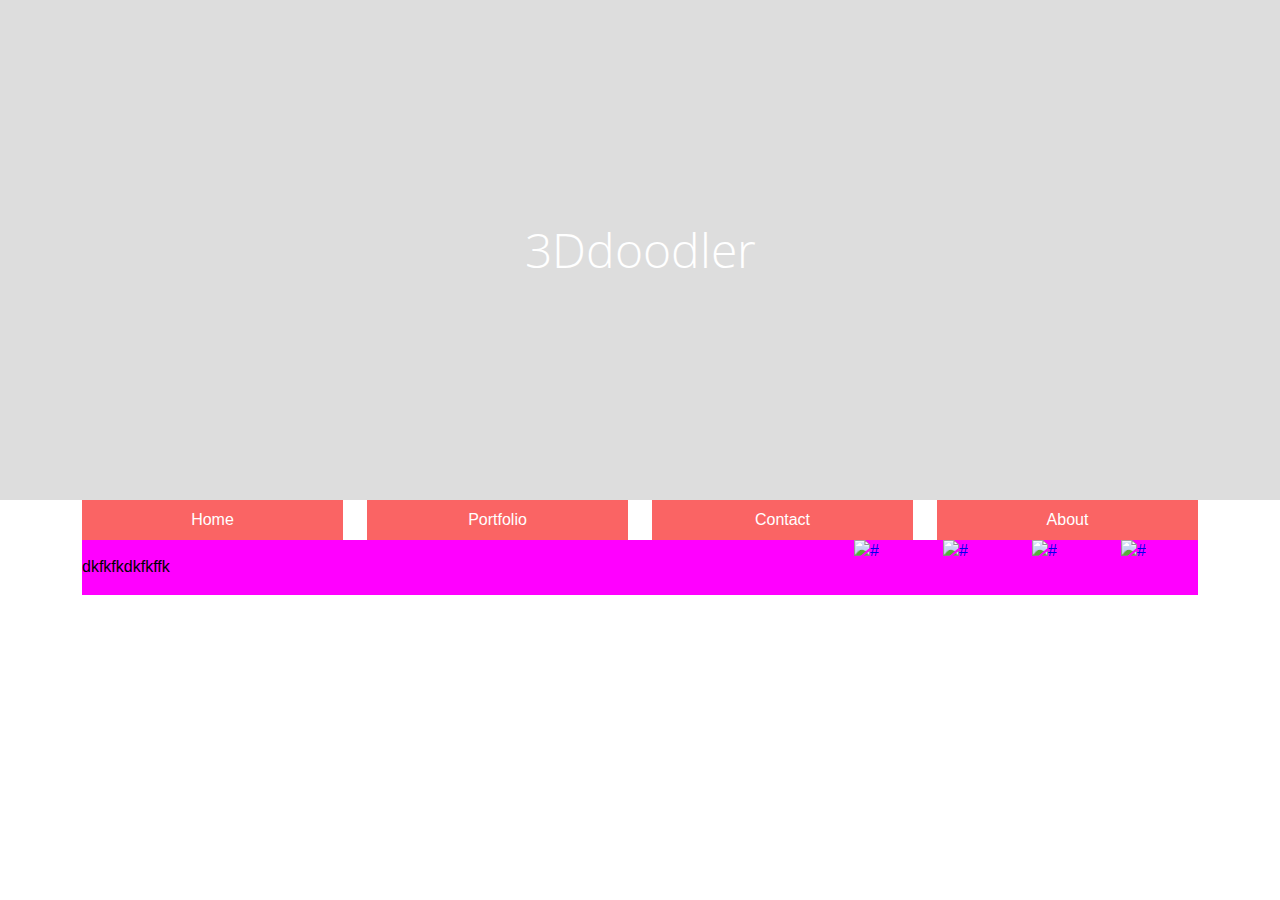
==== 3Ddoodler.html @ 83fd54f3 "update23_05" ====
<!DOCTYPE html SYSTEM "about:legacy-compat">
<html dir="ltr" lang="nl-be" class="no-js" prefix="og: http://ogp.me/ns#">

<head>
    <!-- Character encoding -->
    <meta charset="UTF-8">
    <!-- Latest version of rendering engine -->
    <meta http-equiv="X-UA-Compatible" content="IE=edge,chrome=1">
    <!-- Mobile Viewport -->
    <meta name="viewport" content="width=device-width, initial-scale=1, maximum-scale=1">
    <!-- Most important SEO tag -->
    <title> Coole's Agency</title>
    <!-- Other SEO friendly tags -->
    <meta name="description" content="Lees hier alles over nieuwe media, html5 en andere ontwikkelingen in webdevelopment en mobile development. De docenten NMD willen graag hun kennis delen met jou!">
    <meta name="keywords" content="HTML5, JavaScript, jQuery, CSS3">
    <meta name="author" content="Arteveldehogeschool - Bachelor in de grafische en digitale media | MMP">
    <meta name="copyright" content="Copyright 2010-17 Arteveldehogeschool. All Rights Reserved.">
    <!-- OpenGraph -->
    <meta property="og:type" content="website">
    <meta property="og:title" content=">HTML5 | Webdesign II | GDM">
    <meta property="og:description" content="Lees hier alles over nieuwe media, html5 en andere ontwikkelingen in webdevelopment en mobile development. De docenten NMD willen graag hun kennis delen met jou!">
    <meta property="og:url" content="http://www.gdm.gent/">
    <meta property="og:site_name" content="GDM.GENT">
    <meta property="og:image" content="assets/images/ahs.png">
    <meta property="og:image:width" content="129">
    <meta property="og:image:height" content="129">
    <!-- humans.txt -->
    <link rel="author" type="text/plain" href="/humans.txt">
    <!-- DNS prefech for CDN -->
    <link rel="dns-prefetch" href="//cdnjs.cloudflare.com">
    <link rel="dns-prefetch" href="//code.jquery.com">
    <link rel="dns-prefetch" href="//maxcdn.bootstrapcdn.com">
    <!-- Icons -->
    <!-- http://realfavicongenerator.net/ -->
    <link rel="apple-touch-icon" sizes="180x180" href="assets/icons/apple-touch-icon.png">
    <link rel="icon" type="image/png" href="assets/icons/favicon-32x32.png" sizes="32x32">
    <link rel="icon" type="image/png" href="assets/icons/favicon-16x16.png" sizes="16x16">
    <link rel="manifest" href="assets/icons/manifest.json">
    <link rel="mask-icon" href="assets/icons/safari-pinned-tab.svg" color="#ee9900">
    <link rel="shortcut icon" href="assets/icons/favicon.ico">
    <meta name="apple-mobile-web-app-title" content="GDM">
    <meta name="application-name" content="GDM">
    <meta name="msapplication-config" content="assets/icons/browserconfig.xml">
    <meta name="theme-color" content="#ffffff">
    <!-- Stylesheets: Vendors -->
    <link rel="stylesheet" media="all" href="vendor/normalize/normalize.css">
    <!-- Stylesheets: App -->
    <link rel="stylesheet" media="all" href="css/fonts.css">
    <link rel="stylesheet" media="all" href="css/typography.css">
    <link rel="stylesheet" media="all" href="css/main.css">
    <link rel="stylesheet" media="all" href="css/grid.css">

    <!-- Modernizr: feature detection -->
    <script src="vendor/modernizr/modernizr.min.js"></script>
</head>

<body>
    <!-- mainphoto -->
    <section class="hero" id="3Ddoodler">
        <div class="hero__text">
            <h2 class="hero__title">3Ddoodler</h2>
        </div>
    </section>
    <!--navigatie -->
    <div class="grid__wrapper">
        <div class="grid__container">
            <nav>
                <div class="grid__row">
                    <div class="grid__column-3">
                        <a href="index.html" alt="home">Home</a>
                    </div>
                    <div class="grid__column-3">
                        <a href="portfolio.html" alt="portfolio">Portfolio</a>
                    </div>
                    <div class="grid__column-3">
                        <a href="contact.html" alt="contact">Contact</a>
                    </div>
                    <div class="grid__column-3">
                        <a href="about.html" alt="about">About</a>
                    </div>
                </div>
            </nav>
            <!-- content -->

            <footer class="footer">
                <div class="grid__row">
                    <div class="grid__column-8">
                        <p>dkfkfkdkfkffk</p>
                    </div>
                    <div class="grid__column-4">
                        <!--facebook-->
                        <div class="grid__column-3">
                            <a href="https://www.facebook.com" alt="facebook">
                                <img src="#" alt="#">
                                <!--hier sociql media icon-->
                            </a>
                        </div>
                        <!--twitter-->
                        <div class="grid__column-3">
                            <a href="https://www.twitter.com" alt="twitter">
                                <img src="#" alt="#">
                                <!--hier sociql media icon-->
                            </a>
                        </div>
                        <!--instagram-->
                        <div class="grid__column-3">
                            <a href="https://www.instagram.com" alt="instagram">
                                <img src="#" alt="#">
                                <!--hier sociql media icon-->
                            </a>
                        </div>
                        <!--pinterest-->
                        <div class="grid__column-3">
                            <a href="https://www.pinterest.com" alt="pinterest">
                                <img src="#" alt="#">
                                <!--hier sociql media icon-->
                            </a>
                        </div>
                    </div>
                </div>
            </footer>
        </div>
    </div>
</body>

</html>
---- css/fonts.css ----
@import url('https://fonts.googleapis.com/css?family=Open+Sans|Roboto');
---- css/typography.css ----
body {
  font-family: 'Roboto', sans-serif;
  font-size: 16px;
  font-weight: 300;
  font-style: normal;
  line-height: 1.42;
}

h1, h2, h3, h4, h5, h6 {
  font-family: 'Open Sans', sans-serif;
  font-size: 16px;
  font-weight: 500;
  font-style: normal;
  line-height: 1.42;
}
---- css/main.css ----
* {
    box-sizing: border-box;
}

html,
body {
    margin: 0;
    padding: 0;
    font-family: Arial, sans-serif;
}

@import url('https://fonts.googleapis.com/css?family=Lato:300,400');
.hero {
    background: #DDD url('https://unsplash.it/1200/600?image=0&blur') no-repeat;
    /*_img/naamfoto.jpg*/
    background-size: cover;
    background-position: center center;
    width: 100%;
    height: 500px;
    position: relative;
}

#index {
    background: #DDD url('https://unsplash.it/1200/600?image=0&blur') no-repeat;
    /*_img/hero_index.jpg*/
}

#3Ddoodler {
    background: #DDD url('../_img/3Doodler.jpg') no-repeat;
    /*_img/hero_3Ddoodler.jpg*/
}

#teddy {
    background: #DDD url('../_img/hero_teddy.jpg') no-repeat;
    /*_img/hero_teddy.jpg*/
}


/*hoofdfoto*/

.hero__text {
    font-family: Lato, sans-serif;
    font-weight: 400;
    font-size: 1.2rem;
    position: absolute;
    color: #FFF;
    top: 50%;
    left: 50%;
    text-align: center;
    transform: translate(-50%, -50%);
}

.hero__title {
    margin: 0;
    font-size: 3rem;
    font-weight: 300;
}

nav a {
    text-decoration: none;
    display: block;
    width: 100%;
    height: 40px;
    line-height: 40px;
    background-color: rgb( 250, 100, 100);
    color: #FFF;
    text-align: center;
}

.portfolio_photo {
    width: 100%;
}

.newsphoto {
    width: 100%;
}

.projectphoto {
    width: 100%;
}

.aboutphoto {
    width: 100%;
}


/*formulier*/


/* Navigation */

form {
    background: #FFF;
}

#frmRegistration {
    width: 480px;
    margin: 0 auto;
    font-family: 'Roboto', sans-serif;
    font-size: 16px;
}

#frmRegistration * {
    box-sizing: border-box;
}

#frmRegistration header {
    text-align: center;
    color: #ccc;
}

#frmRegistration fieldset {
    margin: 0 0 15px;
}

#frmRegistration legend {
    display: none;
}

.frm-field {
    position: relative;
    display: block;
    margin: 0 0 15px;
}

.frm-field label {
    display: block;
    color: #ccc;
    margin: 0 0 5px;
}

.frm-field input {
    display: block;
    padding: 5px 35px 5px 10px;
    width: 100%;
    background: none repeat scroll 0% 0% rgba(0, 0, 0, 0.2);
    box-shadow: 4px 6px 10px -4px rgba(0, 0, 0, 0.3) inset, 0px 1px 1px -1px rgba(255, 255, 255, 0.3);
    outline: medium none;
    border: 1px solid #000;
    border-radius: 5px;
    font-family: 'Roboto', sans-serif;
    font-size: 16px;
    color: #6E6E6E;
    opacity: 0.62;
}

.frm-field input:focus {
    opacity: 1;
}

#frmRegistration button {
    width: 100%;
    margin: 0;
    padding: 15px 25px;
    outline: medium none;
    background: #28D2DE;
    box-shadow: 0px 8px 6px -6px rgba(0, 0, 0, 0.7);
    border: none;
    border-bottom: 4px solid #1a878f;
    border-radius: 5px;
    font-family: 'Roboto', sans-serif;
    font-size: 16px;
    color: #FFF;
    text-transform: uppercase;
    text-shadow: 0px 1px 2px #000;
    opacity: 0.66;
    transition: opacity 320ms ease-in 0s;
}

#frmRegistration button:hover,
#frmRegistration button:focus {
    opacity: 1;
    transition: opacity 320ms ease-in 0s;
}

#frmRegistration button:active {
    opacity: 0.26;
    transition: opacity 320ms ease-in 0s;
}

#txtOpmerking {
    height: 300px;
}

.whitespace {
    margin-top: 50px;
}

.mapouter {
    overflow: hidden;
    height: 500px;
    width: 100%;
    margin-bottom: 20px;
}

.gmap_canvas {
    background: none;
    height: 500px;
    width: 100%;
}

iframe {
    width: 100%;
    height: 500px;
    border: 0;
    scroll-behavior: unset;
    margin: 0;
}

.footer {
    background-color: fuchsia;
}

.footer a {
    text-decoration: none;
}
---- css/grid.css ----
/**
* Fixed grid system
*
* Fixed grid system based on wrappers, containers, rows, columns, gutters and offset. Columns uses relative units, in this case percentages (%).
*
* @project GdmFixedGrid
* @file grid.css
* @version 1.0
* @author Philippe De Pauw - Waterschoot
* @copyright 2016
* @license MIT
*/

/**
* ————————-
* @section Global Grid settings
* ————————-
*/ 
 
 * {
    box-sizing: border-box;
 }
 
/**
* ————————-
* @section Wrapper, container and row.
* ————————-
*/
 
 .grid__wrapper {
    display: block;
    margin: 0;
    padding: 0;
}

.grid__container {
    display: block;
    width: 1140px;
    margin: 0 auto;
    padding: 0 12px;
}

.grid__row {
    display: block;
    margin: 0 -12px;
    padding: 0;
    overflow: hidden;
}

.grid__wrapper:after,
.grid__container:after,
.grid__row:after {
    content: "";
    display: table;
    clear: both;
}

/**
* ————————-
* @section Grid columns.
* ————————-
*/

.grid__column {
    position: relative;
    float: left;
    padding: 0 12px;
}

.grid__column-12,
.grid__column-11,
.grid__column-10,
.grid__column-9,
.grid__column-8,
.grid__column-7,
.grid__column-6,
.grid__column-5,
.grid__column-4,
.grid__column-3,
.grid__column-2,
.grid__column-1 {
    position: relative;
    float: left;
    padding: 0 12px;
}

.grid__column-12 { width: 100%; }
.grid__column-11 { width: 91.666666666667%; }
.grid__column-10 { width: 83.333333333333%; }
.grid__column-9 {  width: 75%; }
.grid__column-8 {  width: 66.666666666667%; }
.grid__column-7 {  width: 58.333333333333%; }
.grid__column-6 {  width: 50%; }
.grid__column-5 {  width: 41.666666666667%; }
.grid__column-4 {  width: 33.333333333333%; }
.grid__column-3 {  width: 25%; }
.grid__column-2 {  width: 16.666666666667%; }
.grid__column-1 {  width: 8.333333333333%; }

/**
* ————————-
* @section Grid Offset.
* ————————-
*/

.grid__offset-12 { margin-left: 100%; }
.grid__offset-11 { margin-left: 91.666666666667%; }
.grid__offset-10 { margin-left: 83.333333333333%; }
.grid__offset-9 {  margin-left: 75%; }
.grid__offset-8 {  margin-left: 66.666666666667%; }
.grid__offset-7 {  margin-left: 58.333333333333%; }
.grid__offset-6 {  margin-left: 50%; }
.grid__offset-5 {  margin-left: 41.666666666667%; }
.grid__offset-4 {  margin-left: 33.333333333333%; }
.grid__offset-3 {  margin-left: 25%; }
.grid__offset-2 {  margin-left: 16.666666666667%; }
.grid__offset-1 {  margin-left: 8.333333333333%; }

/**
* ————————-
* @section Development Grid Selectors.
* ————————-
*/
.grid__development .grid__wrapper {
    background: rgba(255, 0, 0, 0.4);
}
.grid__development .grid__container {
    background: rgba(0, 255, 0, 0.4);
}
.grid__development .grid__row {
    background: rgba(0, 0, 255, 0.4);
}
.grid__development *[class*="grid__column-"] {
    background: rgba(255, 255, 0, 0.4);
    height: 64px;
    margin-bottom: 12px;
    
    text-align: center;
    line-height: 64px;
}
.grid__development *[class*="grid__column-"] > * {
    background: rgba(255, 0, 255, 0.4);
}
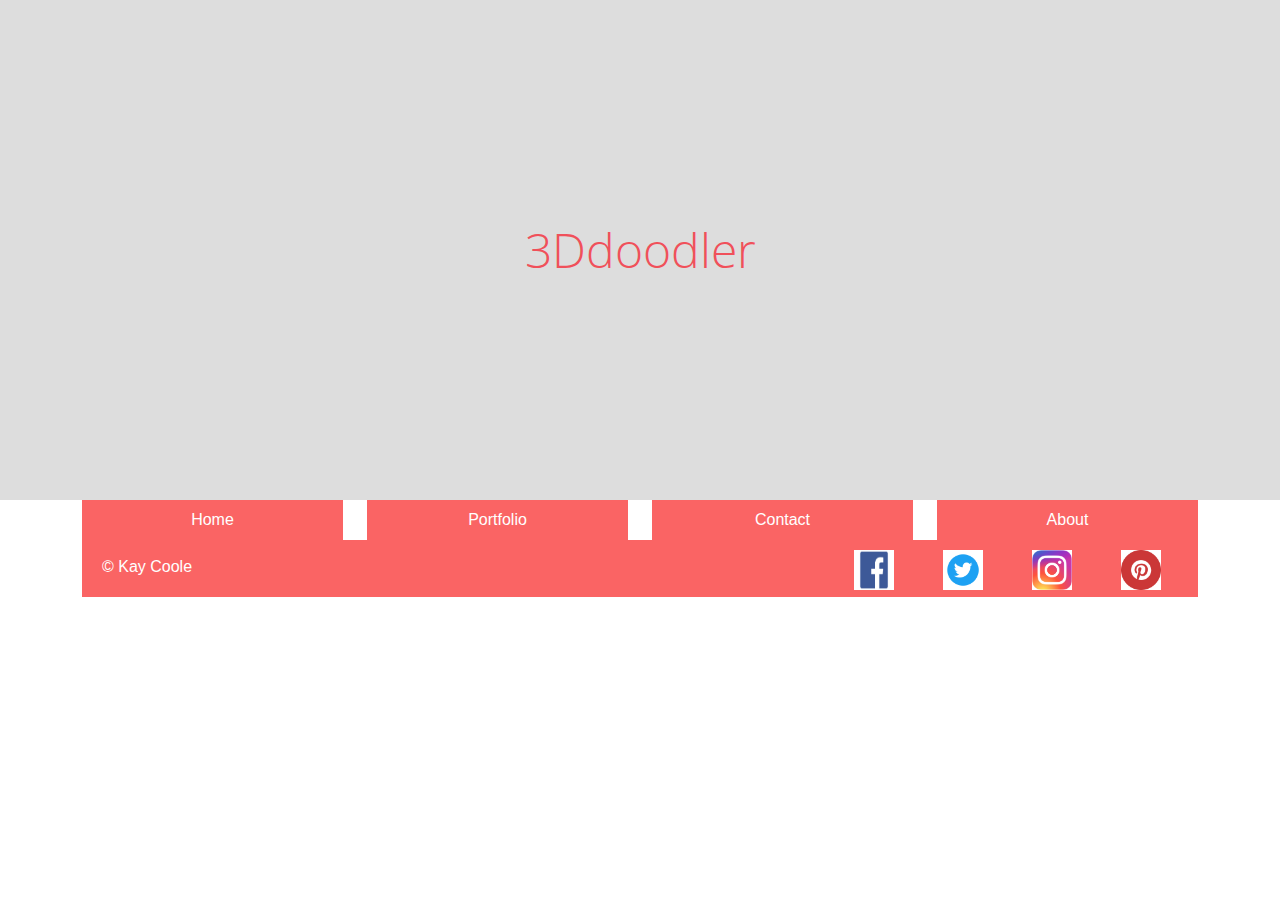
==== commit d6c90be1: "2305" ====
--- a/3Ddoodler.html
+++ b/3Ddoodler.html
@@ -85,34 +85,34 @@
             <footer class="footer">
                 <div class="grid__row">
                     <div class="grid__column-8">
-                        <p>dkfkfkdkfkffk</p>
+                        <p class="copyright">© Kay Coole</p>
                     </div>
                     <div class="grid__column-4">
                         <!--facebook-->
                         <div class="grid__column-3">
                             <a href="https://www.facebook.com" alt="facebook">
-                                <img src="#" alt="#">
+                                <img src="_img/facebook.jpg" alt="facebook" class="icoon">
                                 <!--hier sociql media icon-->
                             </a>
                         </div>
                         <!--twitter-->
                         <div class="grid__column-3">
                             <a href="https://www.twitter.com" alt="twitter">
-                                <img src="#" alt="#">
+                                <img src="_img/twitter.jpg" alt="twitter" class="icoon">
                                 <!--hier sociql media icon-->
                             </a>
                         </div>
                         <!--instagram-->
                         <div class="grid__column-3">
                             <a href="https://www.instagram.com" alt="instagram">
-                                <img src="#" alt="#">
+                                <img src="_img/instagram.jpg" alt="instagram" class="icoon">
                                 <!--hier sociql media icon-->
                             </a>
                         </div>
                         <!--pinterest-->
                         <div class="grid__column-3">
                             <a href="https://www.pinterest.com" alt="pinterest">
-                                <img src="#" alt="#">
+                                <img src="_img/pintrest.jpg" alt="pintrest" class="icoon">
                                 <!--hier sociql media icon-->
                             </a>
                         </div>
--- a/css/main.css
+++ b/css/main.css
@@ -7,6 +7,18 @@
     margin: 0;
     padding: 0;
     font-family: Arial, sans-serif;
+}
+
+h2 {
+    color: rgb( 240, 80, 90);
+    font-weight: bold;
+    font-size: 130%;
+}
+
+h3 {
+    color: rgb( 200, 90, 80);
+    font-weight: bold;
+    font-size: 110%;
 }
 
 @import url('https://fonts.googleapis.com/css?family=Lato:300,400');
@@ -33,6 +45,10 @@
 #teddy {
     background: #DDD url('../_img/hero_teddy.jpg') no-repeat;
     /*_img/hero_teddy.jpg*/
+}
+
+.inleiding {
+    font-style: italic;
 }
 
 
@@ -208,9 +224,20 @@
 }
 
 .footer {
-    background-color: fuchsia;
+    background-color: rgb( 250, 100, 100);
 }
 
 .footer a {
     text-decoration: none;
+}
+
+.icoon {
+    height: 40px;
+    width: 40px;
+    margin-top: 10px;
+}
+
+.copyright {
+    color: #FFF;
+    padding-left: 20px;
 }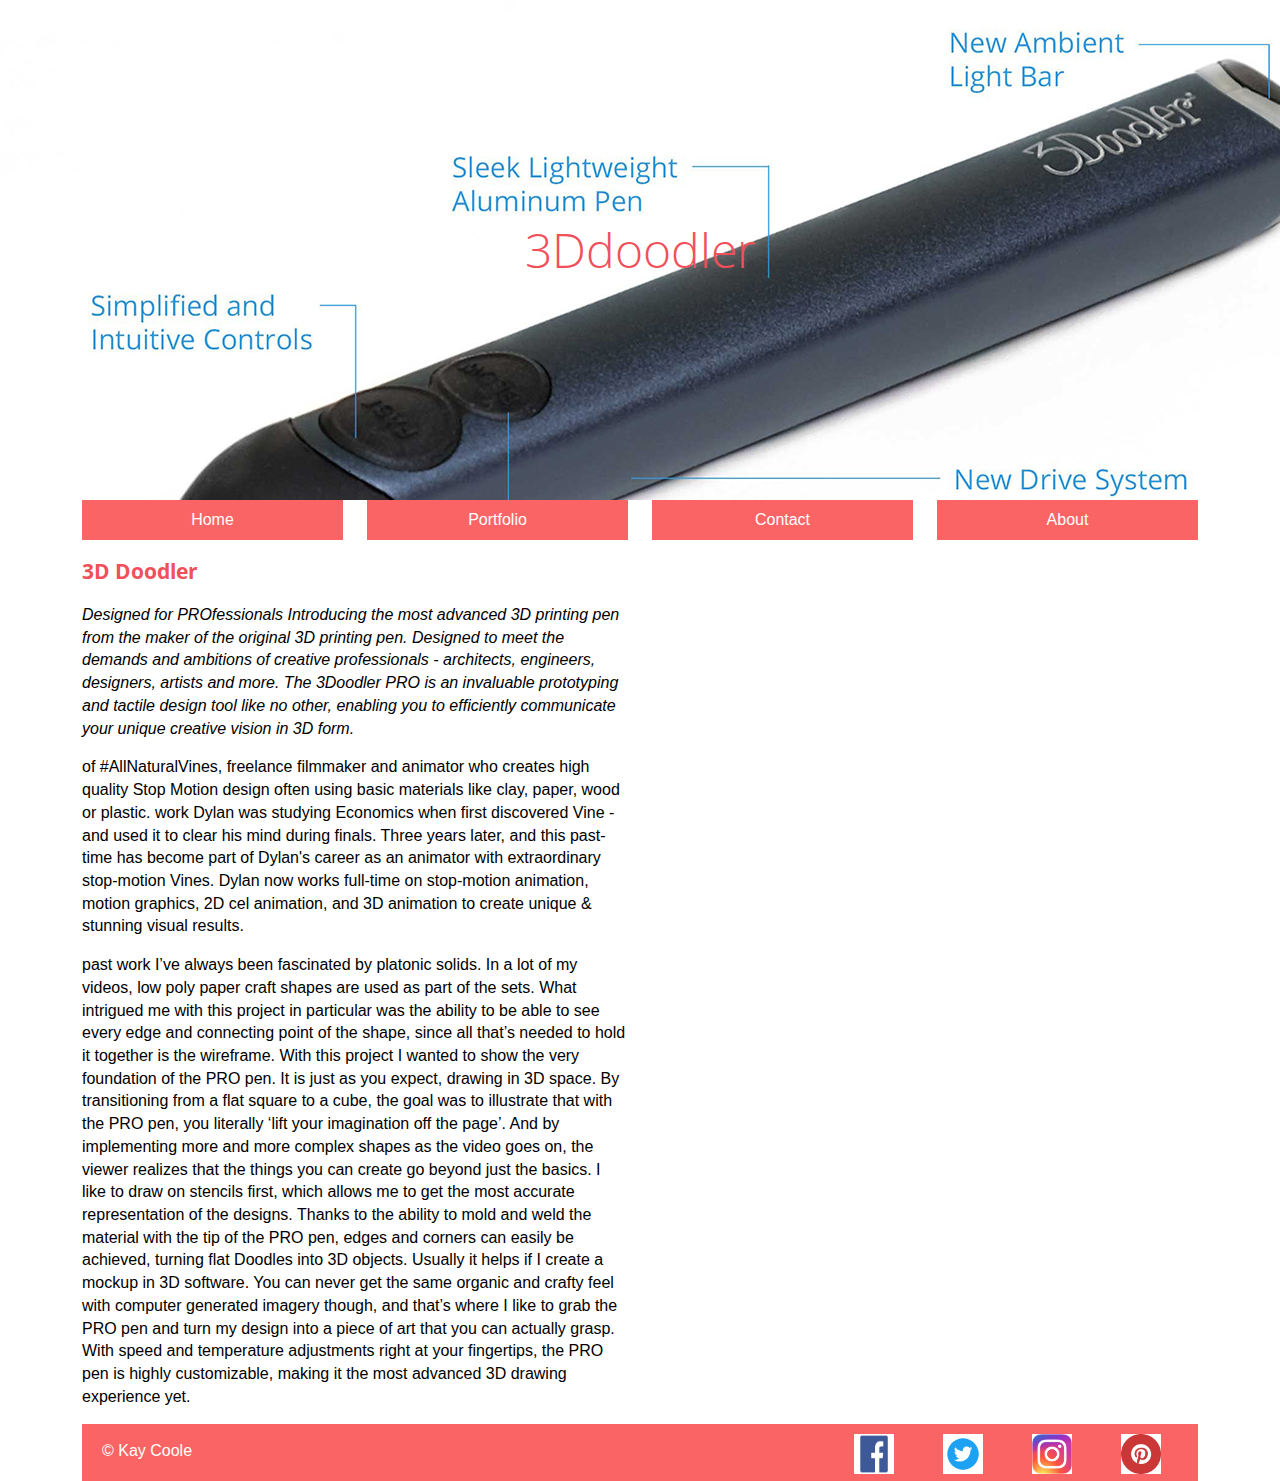
==== commit 8e026991: "2405_18h" ====
--- a/3Ddoodler.html
+++ b/3Ddoodler.html
@@ -56,7 +56,7 @@
 
 <body>
     <!-- mainphoto -->
-    <section class="hero" id="3Ddoodler">
+    <section class="hero" id="hero_doodler">
         <div class="hero__text">
             <h2 class="hero__title">3Ddoodler</h2>
         </div>
@@ -81,7 +81,25 @@
                 </div>
             </nav>
             <!-- content -->
+            <div class="grid__row">
+                <div class="grid__column-6" "grid__offset-3">
+                    <h2>3D Doodler</h2>
+                    <p class="inleiding">Designed for PROfessionals Introducing the most advanced 3D printing pen from the maker of the original 3D printing pen. Designed to meet the demands and ambitions of creative professionals - architects, engineers, designers, artists
+                        and more. The 3Doodler PRO is an invaluable prototyping and tactile design tool like no other, enabling you to efficiently communicate your unique creative vision in 3D form. </p>
+                    <p> of #AllNaturalVines, freelance filmmaker and animator who creates high quality Stop Motion design often using basic materials like clay, paper, wood or plastic. work Dylan was studying Economics when first discovered Vine - and used
+                        it to clear his mind during finals. Three years later, and this past-time has become part of Dylan's career as an animator with extraordinary stop-motion Vines. Dylan now works full-time on stop-motion animation, motion graphics,
+                        2D cel animation, and 3D animation to create unique & stunning visual results.</p>
 
+                    <p>past work I’ve always been fascinated by platonic solids. In a lot of my videos, low poly paper craft shapes are used as part of the sets. What intrigued me with this project in particular was the ability to be able to see every edge
+                        and connecting point of the shape, since all that’s needed to hold it together is the wireframe. With this project I wanted to show the very foundation of the PRO pen. It is just as you expect, drawing in 3D space. By transitioning
+                        from a flat square to a cube, the goal was to illustrate that with the PRO pen, you literally ‘lift your imagination off the page’. And by implementing more and more complex shapes as the video goes on, the viewer realizes that
+                        the things you can create go beyond just the basics. I like to draw on stencils first, which allows me to get the most accurate representation of the designs. Thanks to the ability to mold and weld the material with the tip of
+                        the PRO pen, edges and corners can easily be achieved, turning flat Doodles into 3D objects. Usually it helps if I create a mockup in 3D software. You can never get the same organic and crafty feel with computer generated imagery
+                        though, and that’s where I like to grab the PRO pen and turn my design into a piece of art that you can actually grasp. With speed and temperature adjustments right at your fingertips, the PRO pen is highly customizable, making
+                        it the most advanced 3D drawing experience yet.
+                    </p>
+                </div>
+            </div>
             <footer class="footer">
                 <div class="grid__row">
                     <div class="grid__column-8">
--- a/css/main.css
+++ b/css/main.css
@@ -37,14 +37,30 @@
     /*_img/hero_index.jpg*/
 }
 
-#3Ddoodler {
-    background: #DDD url('../_img/3Doodler.jpg') no-repeat;
+#hero_doodler {
+    background: #DDD url('../_img/hero_doodler.jpg') no-repeat;
     /*_img/hero_3Ddoodler.jpg*/
 }
 
 #teddy {
     background: #DDD url('../_img/hero_teddy.jpg') no-repeat;
     /*_img/hero_teddy.jpg*/
+}
+
+#hoofdfoto {
+    background: #DDD url('../_img/hoofdfoto.jpg') no-repeat;
+}
+
+#hero_portfolio {
+    background: #DDD url('../_img/hero_portfolio.jpg') no-repeat;
+}
+
+#hero_contact {
+    background: #DDD url('../_img/hero_contact.jpg') no-repeat;
+}
+
+#hero_about {
+    background: #DDD url('../_img/hero_about.jpg') no-repeat;
 }
 
 .inleiding {
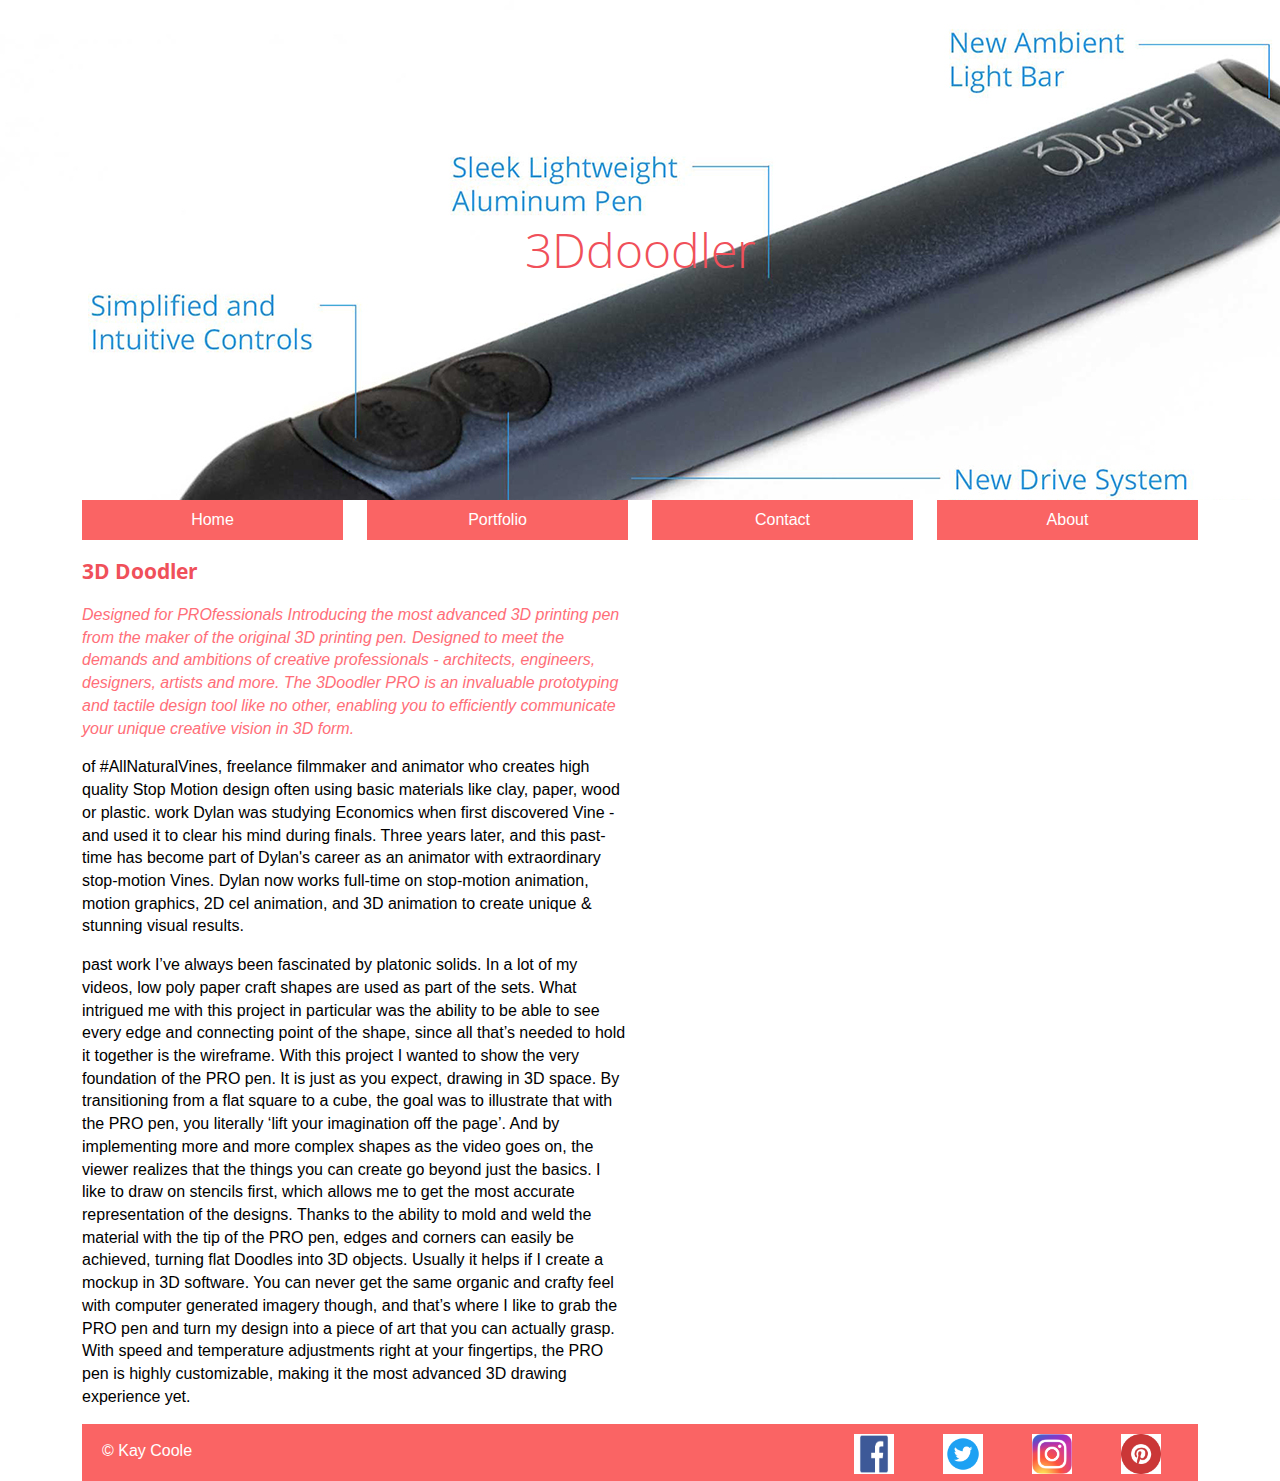
==== commit ca53f6df: "delaatsenieuwtjes_titelgeving_css-foto" ====
--- a/3Ddoodler.html
+++ b/3Ddoodler.html
@@ -82,7 +82,7 @@
             </nav>
             <!-- content -->
             <div class="grid__row">
-                <div class="grid__column-6" "grid__offset-3">
+                <div class="grid__column-6">
                     <h2>3D Doodler</h2>
                     <p class="inleiding">Designed for PROfessionals Introducing the most advanced 3D printing pen from the maker of the original 3D printing pen. Designed to meet the demands and ambitions of creative professionals - architects, engineers, designers, artists
                         and more. The 3Doodler PRO is an invaluable prototyping and tactile design tool like no other, enabling you to efficiently communicate your unique creative vision in 3D form. </p>
--- a/css/main.css
+++ b/css/main.css
@@ -63,8 +63,13 @@
     background: #DDD url('../_img/hero_about.jpg') no-repeat;
 }
 
+#hero_zeescape {
+    background: #DDD url('../_img/hero_zeescape.jpg') no-repeat;
+}
+
 .inleiding {
     font-style: italic;
+    color: rgb( 260, 110, 120);
 }
 
 
@@ -256,4 +261,8 @@
 .copyright {
     color: #FFF;
     padding-left: 20px;
+}
+
+.bold {
+    font-weight: bold;
 }